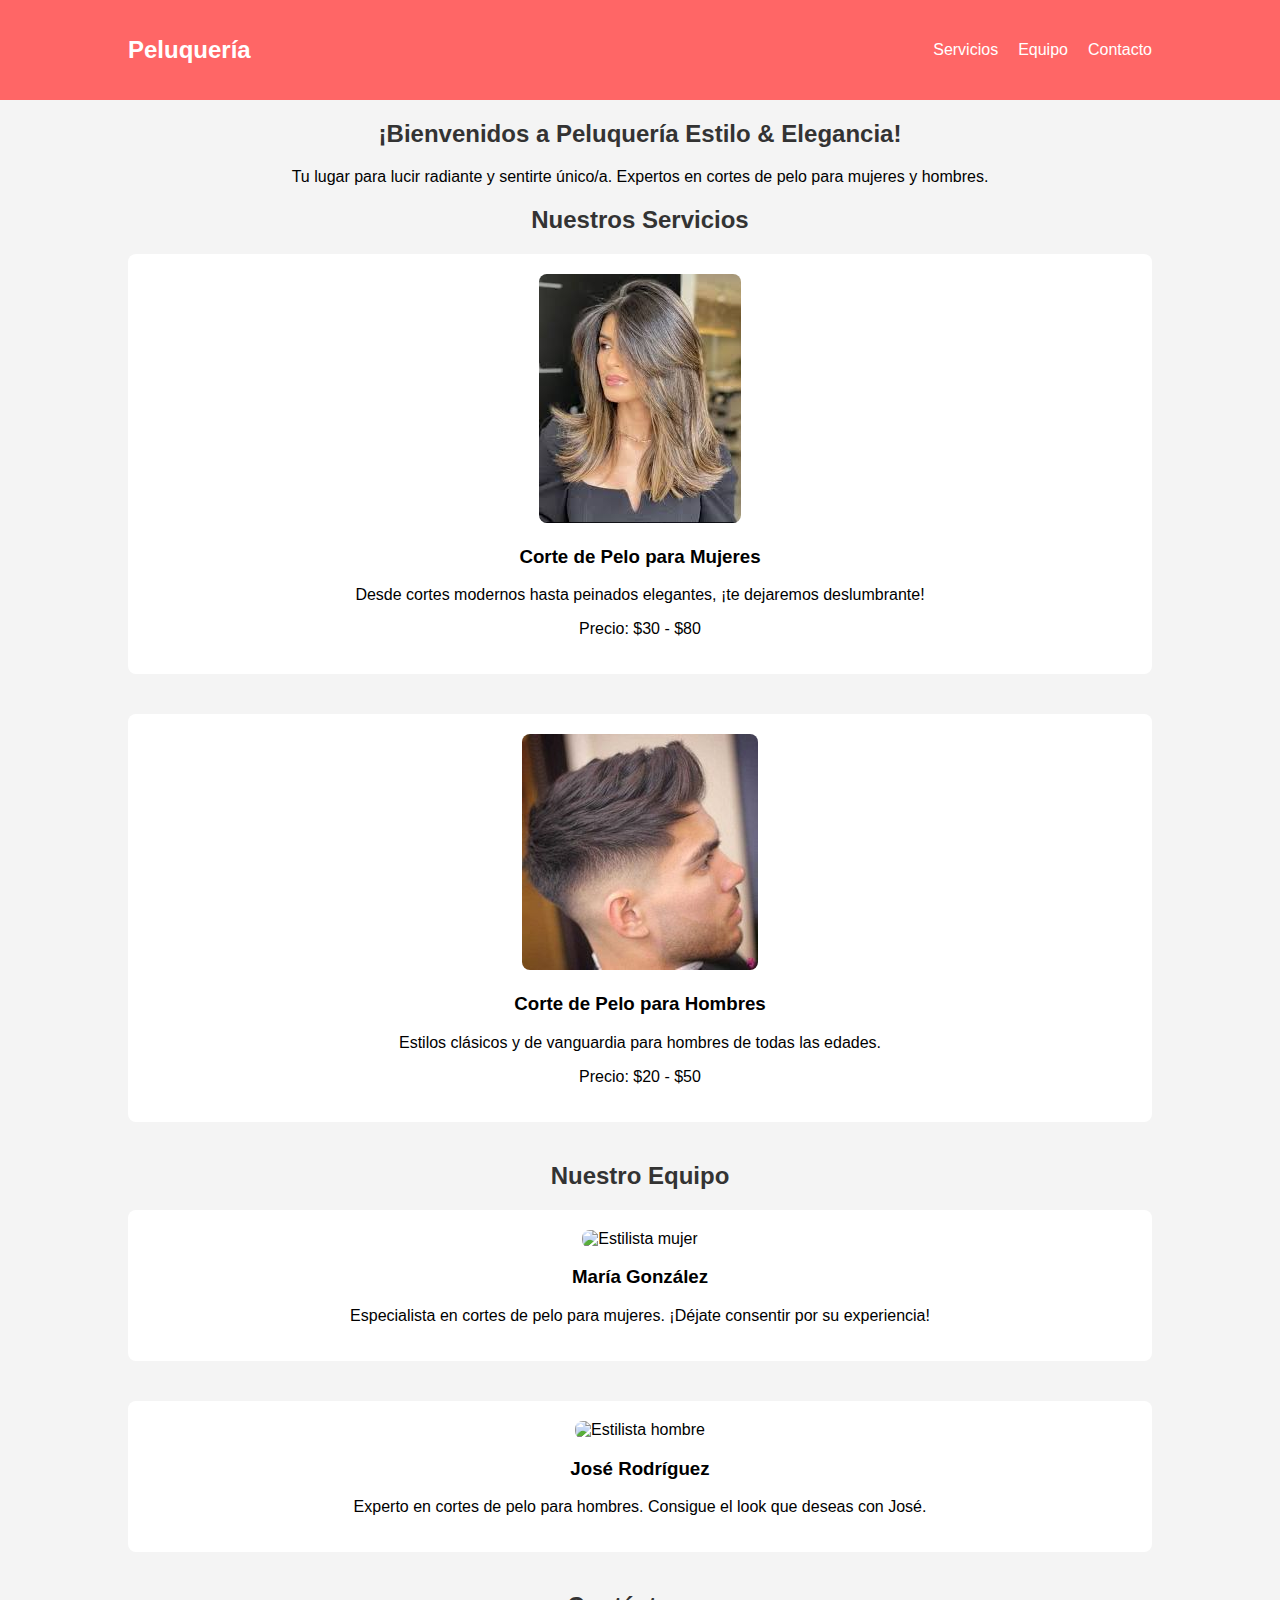
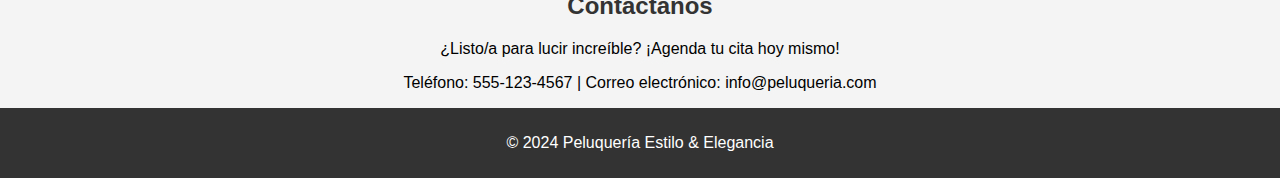
==== web/index.html @ c06fe07e "Añadida funcionalidad" ====
<!DOCTYPE html>
<html lang="es">
<head>
  <meta charset="UTF-8">
  <meta name="viewport" content="width=device-width, initial-scale=1.0">
  <title>Peluquería Estilo & Elegancia</title>
  <link rel="stylesheet" href="utils/content.css">
</head>
<body>
  <header>
    <div class="container">
      <nav>
        <h1 class="logo">Peluquería</h1>
        <ul class="menu">
          <li><a href="#servicios">Servicios</a></li>
          <li><a href="#trabajadores">Equipo</a></li>
          <li><a href="#contacto">Contacto</a></li>
        </ul>
      </nav>
    </div>
  </header>

  <main>
    <section id="inicio">
      <div class="container">
        <h2 class="titulo">¡Bienvenidos a Peluquería Estilo & Elegancia!</h2>
        <p class="descripcion">Tu lugar para lucir radiante y sentirte único/a. Expertos en cortes de pelo para mujeres y hombres.</p>
      </div>
    </section>
    
    <section id="servicios">
      <div class="container">
        <h2 class="titulo">Nuestros Servicios</h2>
        <div class="servicio">
          <img src="utils/images/mujer.jpg" alt="Mujer cortándose el cabello">
          <h3>Corte de Pelo para Mujeres</h3>
          <p>Desde cortes modernos hasta peinados elegantes, ¡te dejaremos deslumbrante!</p>
          <p>Precio: $30 - $80</p>
        </div>
        <div class="servicio">
          <img src="utils/images/hombre.jpg" alt="Hombre recibiendo un corte de pelo">
          <h3>Corte de Pelo para Hombres</h3>
          <p>Estilos clásicos y de vanguardia para hombres de todas las edades.</p>
          <p>Precio: $20 - $50</p>
        </div>
      </div>
    </section>

    <section id="trabajadores">
      <div class="container">
        <h2 class="titulo">Nuestro Equipo</h2>
        <div class="trabajador">
          <img src="estilista1.jpg" alt="Estilista mujer">
          <h3>María González</h3>
          <p>Especialista en cortes de pelo para mujeres. ¡Déjate consentir por su experiencia!</p>
        </div>
        <div class="trabajador">
          <img src="estilista2.jpg" alt="Estilista hombre">
          <h3>José Rodríguez</h3>
          <p>Experto en cortes de pelo para hombres. Consigue el look que deseas con José.</p>
        </div>
      </div>
    </section>

    <section id="contacto">
      <div class="container">
        <h2 class="titulo">Contáctanos</h2>
        <p class="descripcion">¿Listo/a para lucir increíble? ¡Agenda tu cita hoy mismo!</p>
        <p class="contact-info">Teléfono: 555-123-4567 | Correo electrónico: info@peluqueria.com</p>
      </div>
    </section>
  </main>

  <footer>
    <div class="container">
      <p>&copy; 2024 Peluquería Estilo & Elegancia</p>
    </div>
  </footer>

  <script src="script.js"></script>
</body>
</html>
---- web/utils/content.css ----
body {
    font-family: Arial, sans-serif;
    margin: 0;
    padding: 0;
    background-color: #f4f4f4;
  }
  
  .container {
    width: 80%;
    margin: 0 auto;
  }
  
  header {
    background-color: #ff6666;
    color: #fff;
    padding: 20px 0;
  }
  
  nav {
    display: flex;
    justify-content: space-between;
    align-items: center;
  }
  
  .logo {
    font-size: 24px;
    font-weight: bold;
  }
  
  .menu {
    list-style-type: none;
    display: flex;
  }
  
  .menu li {
    margin-left: 20px;
  }
  
  .menu a {
    text-decoration: none;
    color: #fff;
  }
  
  .main {
    padding: 20px;
  }
  
  .titulo {
    text-align: center;
    color: #333;
  }
  
  .descripcion {
    text-align: center;
  }
  
  .servicio, .trabajador {
    margin-bottom: 40px;
    text-align: center;
    background-color: #fff;
    padding: 20px;
    border-radius: 8px;
  }
  
  .servicio img, .trabajador img {
    max-width: 100%;
    border-radius: 8px;
  }
  
  .contact-info {
    text-align: center;
  }
  
  footer {
    background-color: #333;
    color: #fff;
    text-align: center;
    padding: 10px 0;
  }
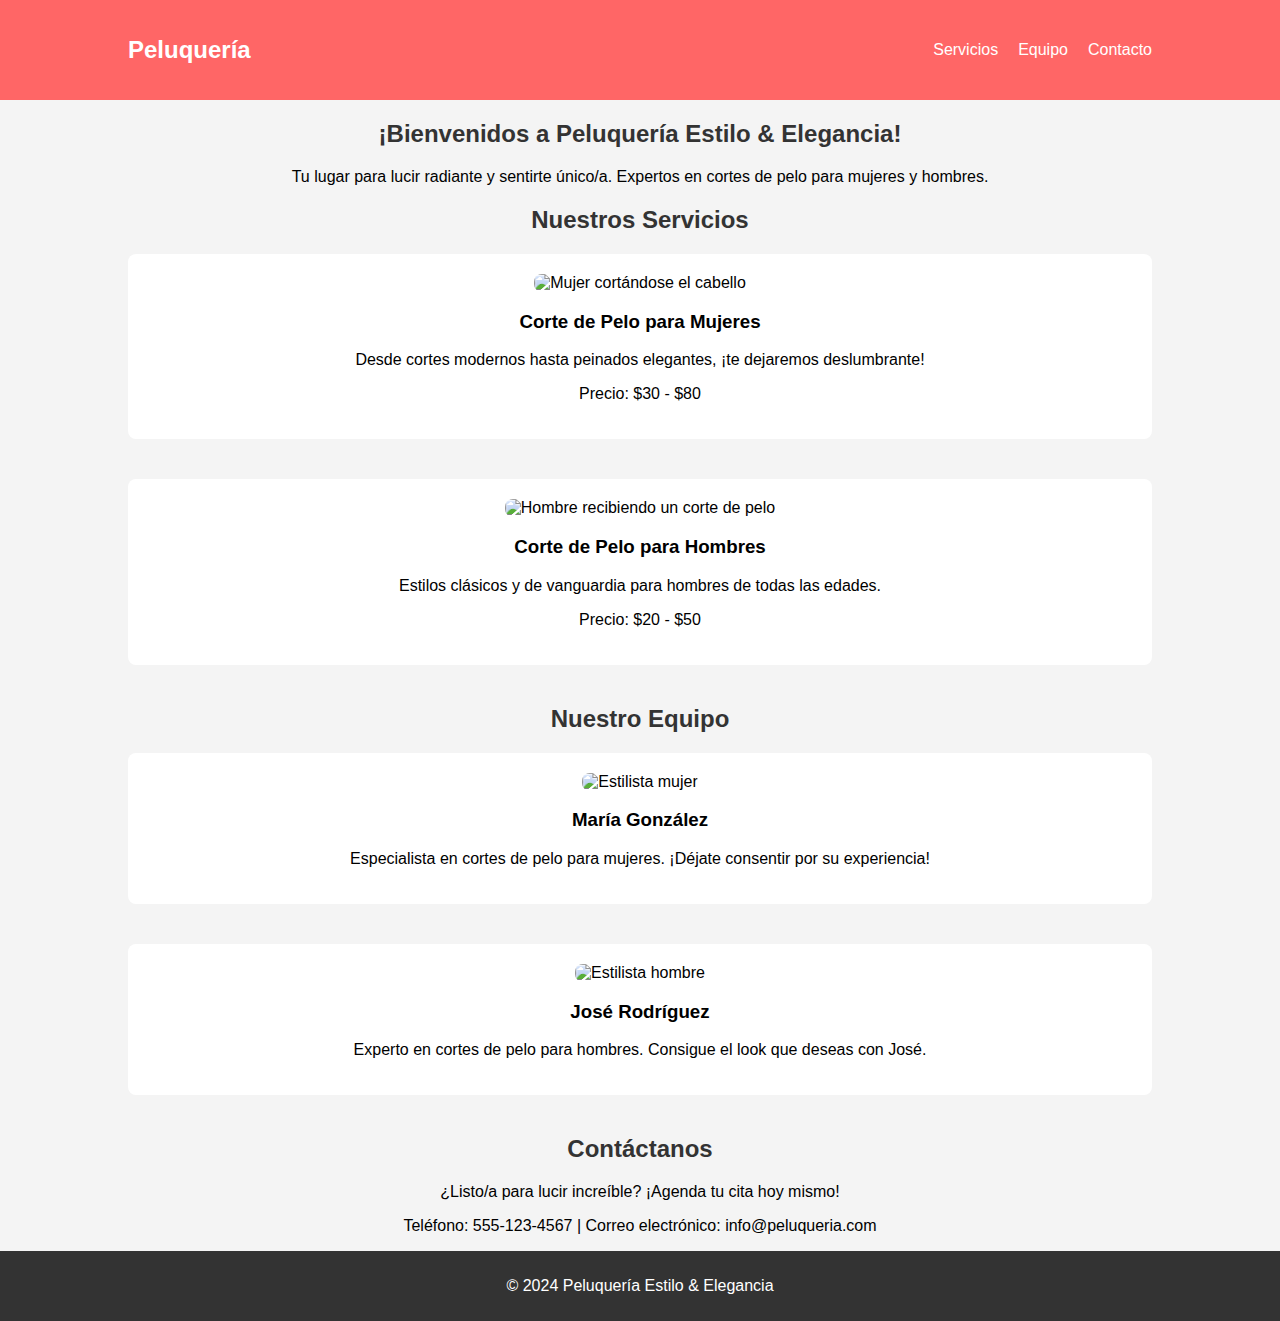
==== commit feaa317e: "added web login" ====
--- a/web/index.html
+++ b/web/index.html
@@ -3,6 +3,7 @@
 <head>
   <meta charset="UTF-8">
   <meta name="viewport" content="width=device-width, initial-scale=1.0">
+  <link rel="shortcut icon" href="../utils/images/peluqueria.png"/>
   <title>Peluquería Estilo & Elegancia</title>
   <link rel="stylesheet" href="utils/content.css">
 </head>
